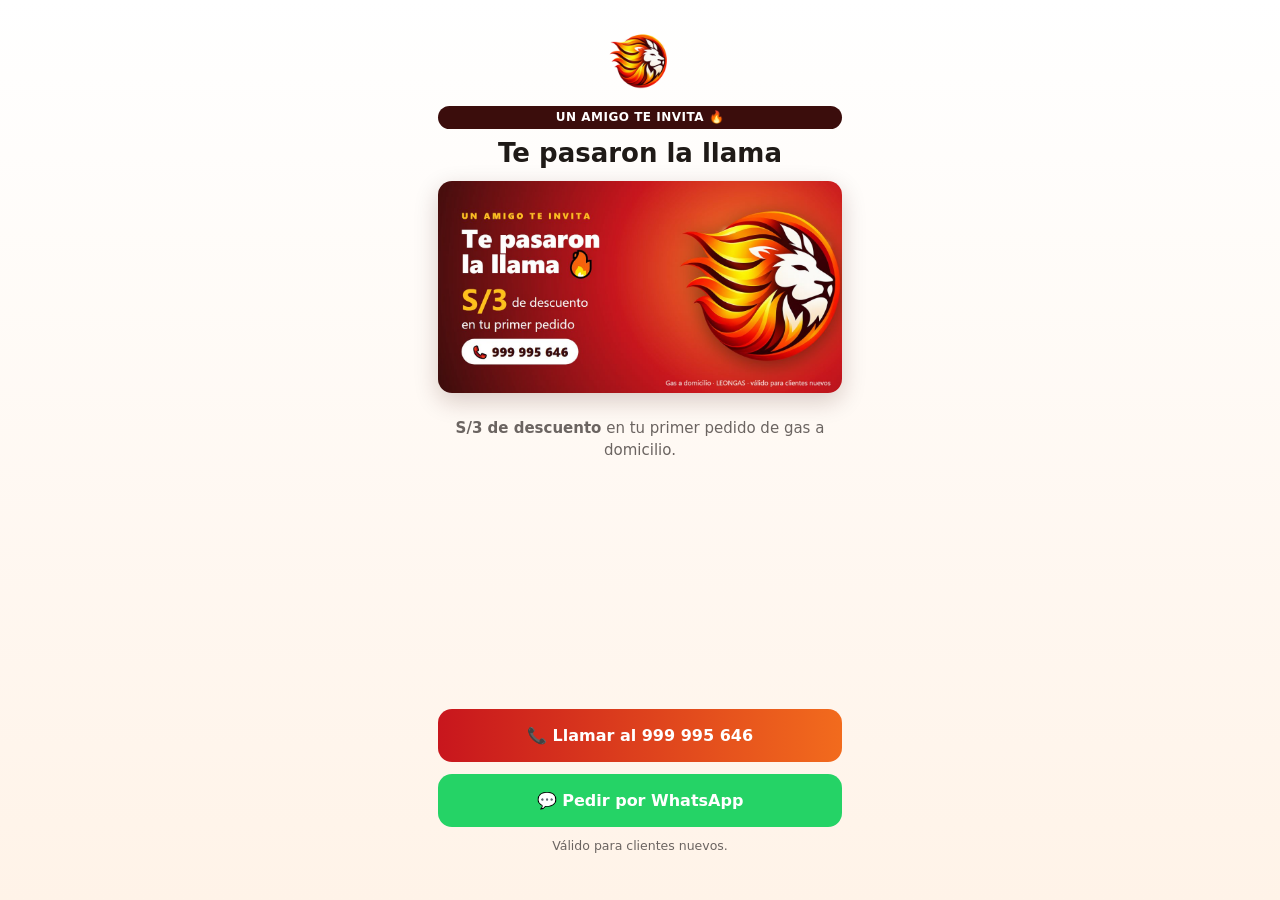
==== a/index.html @ 5d51458b "Actualiza el sitio (2026-11-19T13:29)" ====
<!DOCTYPE html>
<html lang="es">
<head>
<meta charset="utf-8">
<meta name="viewport" content="width=device-width, initial-scale=1">
<meta http-equiv="Content-Security-Policy" content="default-src 'self'; script-src 'self'; style-src 'self'; img-src 'self' data:; connect-src 'none'; base-uri 'none'; form-action 'none'">
<meta name="referrer" content="no-referrer">
<title>Tu primer pedido LEONGAS con S/3 de descuento</title>
<!-- Vista previa de WhatsApp: la misma para todos. Lo personal va en el texto
     que escribe el cliente que invita. -->
<meta property="og:type" content="website">
<meta property="og:site_name" content="LEONGAS">
<meta property="og:title" content="Tu primer pedido LEONGAS con S/3 de descuento 🎁">
<meta property="og:description" content="Gas a domicilio. Llama o pide por WhatsApp al 999 995 646.">
<meta property="og:url" content="https://ventasleongroup-byte.github.io/leongas/a/">
<meta property="og:image" content="https://ventasleongroup-byte.github.io/leongas/og/invitacion.jpg">
<meta property="og:image:type" content="image/jpeg">
<meta property="og:image:width" content="1200">
<meta property="og:image:height" content="630">
<meta property="og:image:alt" content="Te pasaron la llama: S/3 de descuento en tu primer balón LEONGAS">
<link rel="stylesheet" href="../estilos.css">
<link rel="icon" href="../img/logo.png">
</head>
<body>
<main class="centro">
  <img class="logo" src="../img/logo.png" alt="LEONGAS">
  <span class="pill">UN AMIGO TE INVITA 🔥</span>
  <h1>Te pasaron la llama</h1>
  <img class="flyer" src="../og/invitacion.jpg" alt="S/3 de descuento en tu primer pedido LEONGAS">
  <p class="sub"><strong>S/3 de descuento</strong> en tu primer pedido de gas a domicilio.</p>
  <div class="empuje"></div>
  <a class="boton" href="tel:+51999995646">📞 Llamar al 999 995 646</a>
  <a class="boton wa" id="pedir" href="https://wa.me/51999995646">💬 Pedir por WhatsApp</a>
  <p class="chico">Válido para clientes nuevos.</p>
</main>
<script src="a.js"></script>
</body>
</html>
---- estilos.css ----
/* Sitio público de "Pasa la llama". Sin framework: HTML, este CSS y JS propio.
   Los colores son los del logo. El arte definitivo llega al final (ver
   creativo-afiliados/INDICACIONES.md, fuera del repo). */
:root {
  --rojo: #C8161D; --naranja: #F26B1D; --amarillo: #FFC21A; --vino: #3B0D0C;
  --crema: #FFF3E8; --tinta: #1F1A17; --gris: #6B6461; --linea: #E8DED6;
  --verde: #1E9E5A; --wa: #25D366;
}
* { box-sizing: border-box }
html, body { margin: 0 }
body {
  font-family: system-ui, -apple-system, "Segoe UI", Roboto, sans-serif;
  color: var(--tinta); background: linear-gradient(180deg, #fff 0, var(--crema) 100%);
  min-height: 100vh; line-height: 1.45;
}
main { max-width: 440px; margin: 0 auto; padding: 22px 18px 32px; display: flex; flex-direction: column; min-height: 100vh }
.centro { text-align: center }
.logo { width: 72px; height: 72px; display: block; margin: 4px auto 8px }
.pill { display: inline-block; background: var(--vino); color: #fff; border-radius: 20px; padding: 3px 12px; font-size: 12px; font-weight: 700; letter-spacing: .5px }
h1 { font-size: 26px; margin: 10px 0 6px; line-height: 1.15 }
h2 { font-size: 20px; margin: 4px 0 8px }
.sub { color: var(--gris); font-size: 15px }
.grande { font-size: 64px; font-weight: 800; color: var(--rojo); line-height: 1; margin: 14px 0 4px }
.grande.verde { color: var(--verde) }
.paso { font-size: 12px; color: var(--gris); letter-spacing: .5px; text-transform: uppercase }
.lista { display: flex; flex-direction: column; gap: 10px; margin: 14px 0 }
.tarjeta { display: flex; gap: 10px; align-items: flex-start; background: #fff; border: 1px solid var(--linea); border-radius: 14px; padding: 11px 12px; font-size: 15px; text-align: left }
.num { flex: none; width: 28px; height: 28px; border-radius: 50%; background: var(--naranja); color: #fff; font-weight: 700; display: grid; place-items: center; font-size: 14px }
.num.ok { background: var(--verde) }
.num.espera { background: #bbb }
.nota { font-size: 14px; background: #fff; border: 1px dashed var(--naranja); border-radius: 12px; padding: 10px 12px; color: var(--gris) }
.boton { display: block; width: 100%; border: 0; border-radius: 14px; padding: 15px 12px; font: inherit; font-weight: 700; font-size: 16px; color: #fff; background: linear-gradient(90deg, var(--rojo), var(--naranja)); text-align: center; text-decoration: none; cursor: pointer; margin-top: 12px }
.boton.wa { background: var(--wa) }
.boton.secundario { background: #fff; color: var(--rojo); border: 2px solid var(--rojo) }
.boton[disabled] { opacity: .5 }
.empuje { margin-top: auto }
.chico { font-size: 12.5px; color: var(--gris); margin-top: 10px; text-align: center }
.contacto { display: flex; align-items: center; gap: 10px; background: #fff; border: 1px solid var(--linea); border-radius: 12px; padding: 9px 11px }
.contacto .av { flex: none; width: 34px; height: 34px; border-radius: 50%; background: #F5D9C6; color: var(--vino); font-weight: 700; display: grid; place-items: center; font-size: 13px }
.contacto .t { flex: 1; min-width: 0 }
.contacto .t small { display: block; color: var(--gris) }
.contacto button { border: 0; border-radius: 10px; padding: 8px 11px; font: inherit; font-weight: 700; font-size: 13px; cursor: pointer }
.contacto .quitar { background: transparent; color: var(--gris) }
.contacto .enviar { background: var(--wa); color: #fff }
.contacto .enviado { background: #E7F6EE; color: var(--verde) }
.fila { display: flex; gap: 8px; margin: 10px 0 }
.fila input { flex: 1; min-width: 0; border: 1.5px solid var(--linea); border-radius: 12px; padding: 12px; font: inherit; font-size: 16px; background: #fff }
.fila button { border: 0; border-radius: 12px; padding: 0 16px; background: var(--vino); color: #fff; font-weight: 700; font-size: 18px; cursor: pointer }
.error { color: var(--rojo); font-size: 14px; min-height: 1em }
.oculto { display: none !important }
.flyer { width: 100%; border-radius: 14px; display: block; margin: 6px 0 10px; box-shadow: 0 8px 24px #3b0d0c33 }
.separado { margin-top: 18px }
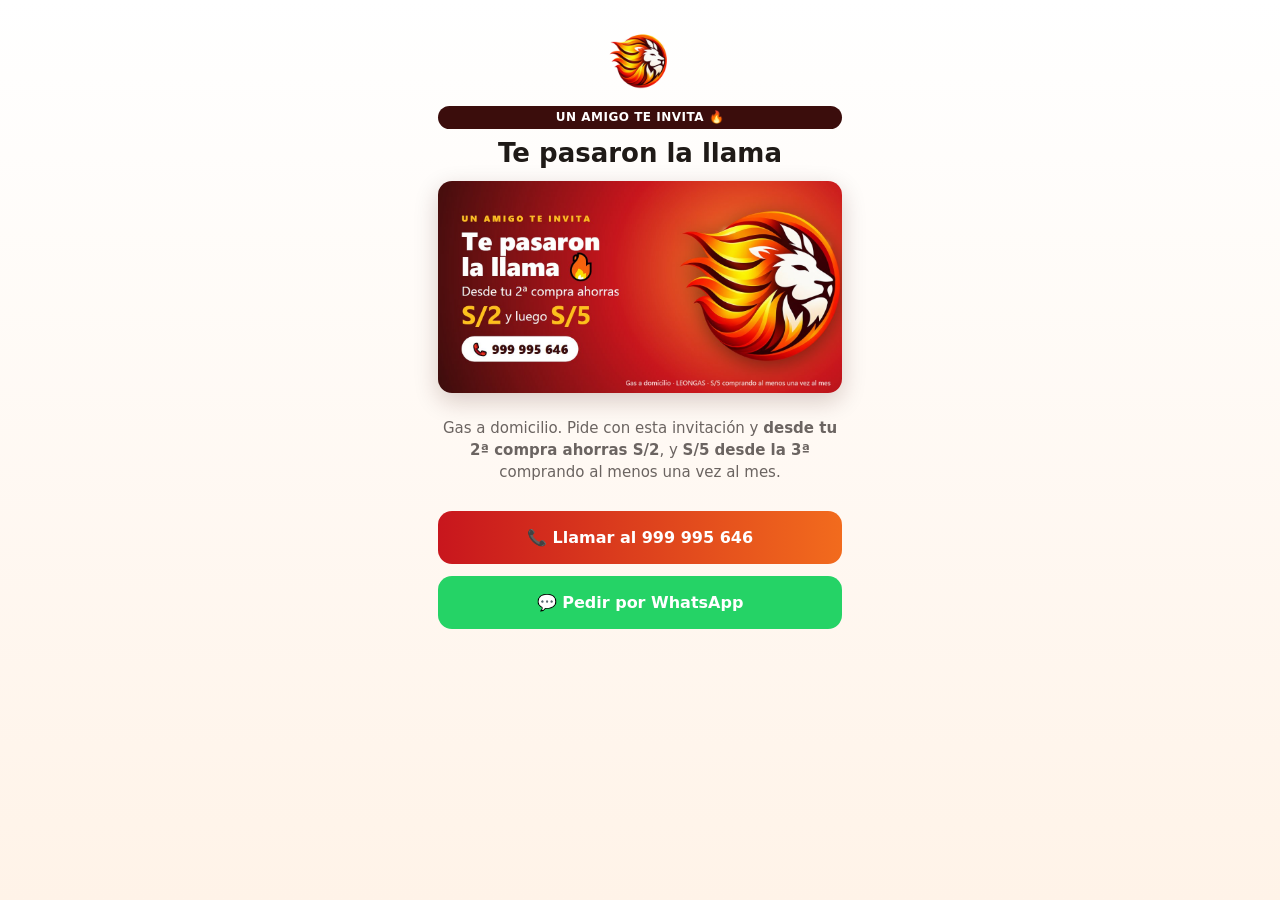
==== commit 917b6aab: "Actualiza el sitio (2026-11-20T16:04)" ====
--- a/a/index.html
+++ b/a/index.html
@@ -3,21 +3,21 @@
 <head>
 <meta charset="utf-8">
 <meta name="viewport" content="width=device-width, initial-scale=1">
-<meta http-equiv="Content-Security-Policy" content="default-src 'self'; script-src 'self'; style-src 'self'; img-src 'self' data:; connect-src 'none'; base-uri 'none'; form-action 'none'">
+<meta http-equiv="Content-Security-Policy" content="default-src 'self'; script-src 'self'; style-src 'self'; img-src 'self' data:; connect-src https://cnychdelfsppsinohkaf.supabase.co; base-uri 'none'; form-action 'none'">
 <meta name="referrer" content="no-referrer">
-<title>Tu primer pedido LEONGAS con S/3 de descuento</title>
+<title>Te pasaron la llama · Gas a domicilio LEONGAS</title>
 <!-- Vista previa de WhatsApp: la misma para todos. Lo personal va en el texto
      que escribe el cliente que invita. -->
 <meta property="og:type" content="website">
 <meta property="og:site_name" content="LEONGAS">
-<meta property="og:title" content="Tu primer pedido LEONGAS con S/3 de descuento 🎁">
-<meta property="og:description" content="Gas a domicilio. Llama o pide por WhatsApp al 999 995 646.">
+<meta property="og:title" content="Te pasaron la llama 🔥 Gas a domicilio LEONGAS">
+<meta property="og:description" content="Desde tu 2ª compra ahorras S/2, y S/5 desde la 3ª. Llama o pide por WhatsApp al 999 995 646.">
 <meta property="og:url" content="https://ventasleongroup-byte.github.io/leongas/a/">
-<meta property="og:image" content="https://ventasleongroup-byte.github.io/leongas/og/invitacion.jpg">
+<meta property="og:image" content="https://ventasleongroup-byte.github.io/leongas/og/invitacion-v2.jpg">
 <meta property="og:image:type" content="image/jpeg">
 <meta property="og:image:width" content="1200">
 <meta property="og:image:height" content="630">
-<meta property="og:image:alt" content="Te pasaron la llama: S/3 de descuento en tu primer balón LEONGAS">
+<meta property="og:image:alt" content="Te pasaron la llama: desde tu 2ª compra LEONGAS ahorras S/2, y luego S/5">
 <link rel="stylesheet" href="../estilos.css">
 <link rel="icon" href="../img/logo.png">
 </head>
@@ -26,12 +26,28 @@
   <img class="logo" src="../img/logo.png" alt="LEONGAS">
   <span class="pill">UN AMIGO TE INVITA 🔥</span>
   <h1>Te pasaron la llama</h1>
-  <img class="flyer" src="../og/invitacion.jpg" alt="S/3 de descuento en tu primer pedido LEONGAS">
-  <p class="sub"><strong>S/3 de descuento</strong> en tu primer pedido de gas a domicilio.</p>
-  <div class="empuje"></div>
+  <img class="flyer" src="../og/invitacion-v2.jpg" alt="Desde tu 2ª compra ahorras S/2, y luego S/5">
+  <p class="sub">Gas a domicilio. Pide con esta invitación y <strong>desde tu 2ª compra ahorras S/2</strong>,
+    y <strong>S/5 desde la 3ª</strong> comprando al menos una vez al mes.</p>
   <a class="boton" href="tel:+51999995646">📞 Llamar al 999 995 646</a>
   <a class="boton wa" id="pedir" href="https://wa.me/51999995646">💬 Pedir por WhatsApp</a>
-  <p class="chico">Válido para clientes nuevos.</p>
+
+  <!-- Registro: su propio enlace para invitar, aunque todavía no compre. -->
+  <section id="registro" class="oculto separado">
+    <div class="nota">
+      <strong>¿Tú también quieres ganar?</strong> Invita a tus amigos y gana <strong>S/2</strong> por cada uno
+      que pida. Deja tus datos y recibe tu enlace ahora, aunque todavía no compres.
+    </div>
+    <form id="form-registro" class="lista" novalidate>
+      <input class="campo" id="r-nombre" type="text" autocomplete="given-name" maxlength="60" placeholder="Tu nombre (opcional)" aria-label="Tu nombre">
+      <input class="campo" id="r-celular" type="tel" inputmode="numeric" autocomplete="tel" maxlength="15" placeholder="Tu celular: 9__ ___ ___" aria-label="Tu celular">
+      <input class="campo" id="r-direccion" type="text" autocomplete="street-address" maxlength="120" placeholder="Tu dirección (calle, número, referencia)" aria-label="Tu dirección">
+      <p class="error" id="r-error"></p>
+      <button class="boton" type="submit" id="r-enviar">Quiero mi enlace para invitar</button>
+    </form>
+    <p class="chico">GRUPO LEON LOGISTICA S.R.L. (RUC 20611877634, Jr. Miraflores 370, Huancayo), titular de LEONGAS, guarda tu celular, tu dirección y tu nombre solo para tus pedidos, descuentos e invitaciones de este programa, y no los comparte con nadie. Quien te invitó solo verá si ya pediste. Para ver, corregir o borrar tus datos, escríbenos al 999 995 646 (Ley 29733).</p>
+    <a class="boton wa oculto" id="r-wa" href="https://wa.me/51999995646">💬 Pedir mi enlace por WhatsApp</a>
+  </section>
 </main>
 <script src="a.js"></script>
 </body>
--- a/estilos.css
+++ b/estilos.css
@@ -50,3 +50,8 @@
 .oculto { display: none !important }
 .flyer { width: 100%; border-radius: 14px; display: block; margin: 6px 0 10px; box-shadow: 0 8px 24px #3b0d0c33 }
 .separado { margin-top: 18px }
+.campo { width: 100%; border: 1.5px solid var(--linea); border-radius: 12px; padding: 12px; font: inherit; font-size: 16px; background: #fff }
+.compra { display: flex; justify-content: space-between; gap: 10px; background: #fff; border: 1px solid var(--linea); border-radius: 12px; padding: 9px 11px; font-size: 14px; text-align: left }
+.compra small { display: block; color: var(--gris) }
+.compra .monto { text-align: right; font-weight: 700; white-space: nowrap }
+.compra .ahorro { color: var(--verde); font-weight: 600 }
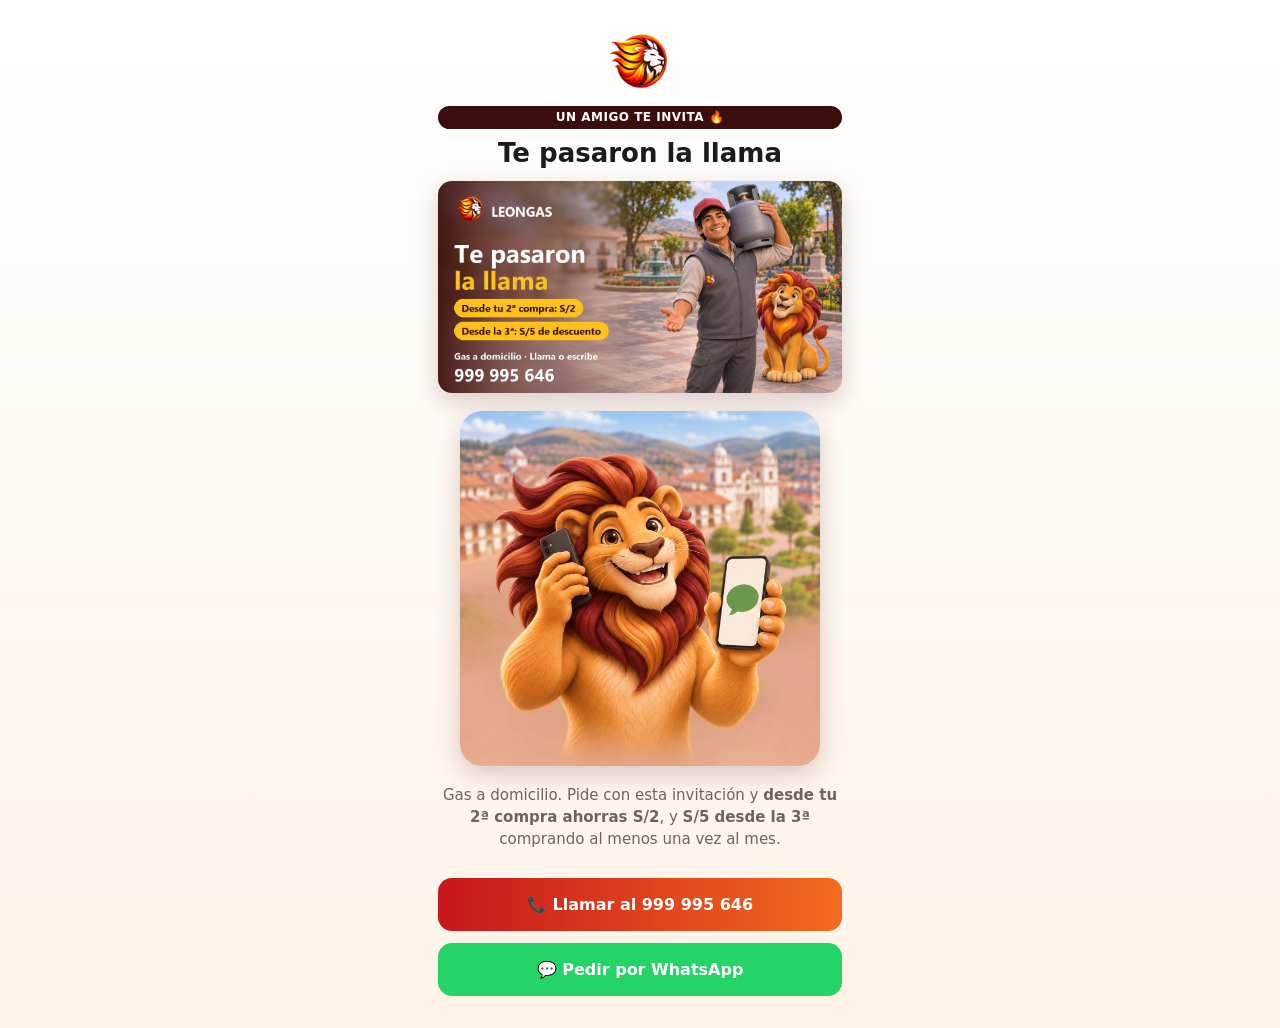
==== commit f8a527b1: "Actualiza el sitio (2026-11-20T16:51)" ====
--- a/a/index.html
+++ b/a/index.html
@@ -13,7 +13,7 @@
 <meta property="og:title" content="Te pasaron la llama 🔥 Gas a domicilio LEONGAS">
 <meta property="og:description" content="Desde tu 2ª compra ahorras S/2, y S/5 desde la 3ª. Llama o pide por WhatsApp al 999 995 646.">
 <meta property="og:url" content="https://ventasleongroup-byte.github.io/leongas/a/">
-<meta property="og:image" content="https://ventasleongroup-byte.github.io/leongas/og/invitacion-v2.jpg">
+<meta property="og:image" content="https://ventasleongroup-byte.github.io/leongas/og/invitacion-v3.jpg">
 <meta property="og:image:type" content="image/jpeg">
 <meta property="og:image:width" content="1200">
 <meta property="og:image:height" content="630">
@@ -26,7 +26,8 @@
   <img class="logo" src="../img/logo.png" alt="LEONGAS">
   <span class="pill">UN AMIGO TE INVITA 🔥</span>
   <h1>Te pasaron la llama</h1>
-  <img class="flyer" src="../og/invitacion-v2.jpg" alt="Desde tu 2ª compra ahorras S/2, y luego S/5">
+  <img class="flyer" src="../og/invitacion-v3.jpg" alt="Desde tu 2ª compra ahorras S/2, y luego S/5">
+  <img class="hero-img" src="../img/leon-pedido.jpg" alt="El león de LEONGAS: llama o escribe por WhatsApp" width="640" height="631">
   <p class="sub">Gas a domicilio. Pide con esta invitación y <strong>desde tu 2ª compra ahorras S/2</strong>,
     y <strong>S/5 desde la 3ª</strong> comprando al menos una vez al mes.</p>
   <a class="boton" href="tel:+51999995646">📞 Llamar al 999 995 646</a>
--- a/estilos.css
+++ b/estilos.css
@@ -55,3 +55,11 @@
 .compra small { display: block; color: var(--gris) }
 .compra .monto { text-align: right; font-weight: 700; white-space: nowrap }
 .compra .ahorro { color: var(--verde); font-weight: 600 }
+
+/* Ilustraciones (león y repartidor, generadas con IA; logo, cifras y teléfono van en código) */
+.hero-img { width: 100%; max-width: 360px; height: auto; border-radius: 22px; display: block; margin: 8px auto 4px; box-shadow: 0 8px 24px #3b0d0c33 }
+.paso-img { flex: none; width: 76px; height: 76px; border-radius: 16px; object-fit: cover }
+.tarjeta:has(.paso-img) { align-items: center; gap: 12px }
+.hero { position: relative; margin: 10px 0 6px }
+.hero img { width: 100%; height: auto; border-radius: 18px; display: block; box-shadow: 0 8px 24px #3b0d0c33 }
+.hero .grande { position: absolute; inset: 0; display: grid; place-items: center; margin: 0; color: var(--vino); text-shadow: 0 2px 0 #fff8, 0 0 24px #fff }
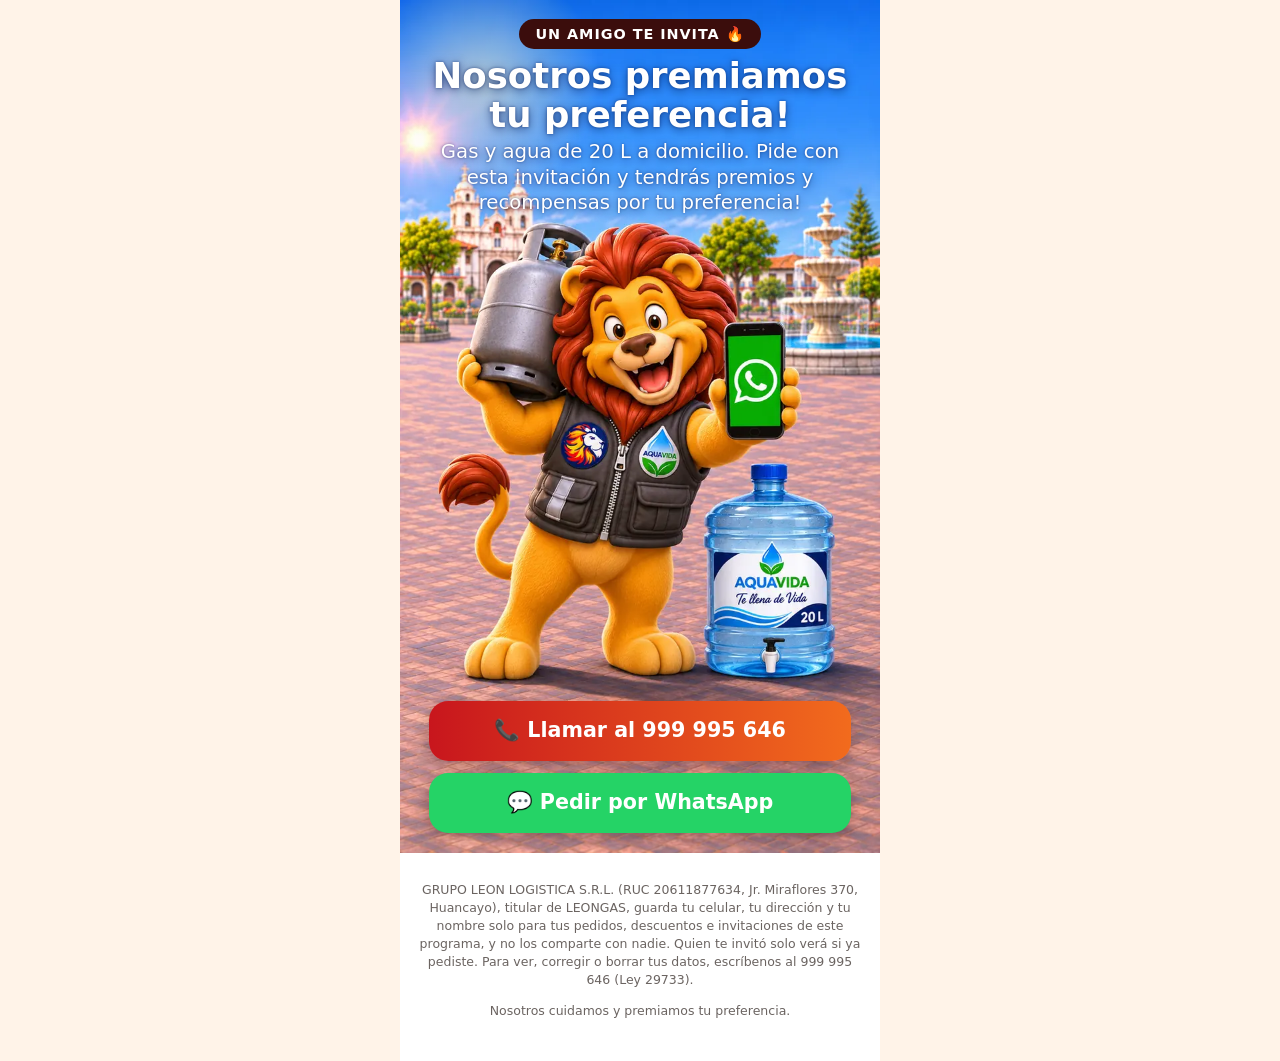
==== commit d7047931: "Actualiza el sitio (2026-11-21T03:53)" ====
--- a/a/index.html
+++ b/a/index.html
@@ -5,36 +5,42 @@
 <meta name="viewport" content="width=device-width, initial-scale=1">
 <meta http-equiv="Content-Security-Policy" content="default-src 'self'; script-src 'self'; style-src 'self'; img-src 'self' data:; connect-src https://cnychdelfsppsinohkaf.supabase.co; base-uri 'none'; form-action 'none'">
 <meta name="referrer" content="no-referrer">
-<title>Te pasaron la llama · Gas a domicilio LEONGAS</title>
-<!-- Vista previa de WhatsApp: la misma para todos. Lo personal va en el texto
-     que escribe el cliente que invita. -->
+<meta name="theme-color" content="#116cea">
+<title>Únete a LEONGAS y AQUAVIDA · Gas y agua a domicilio</title>
+<!-- Vista previa de WhatsApp: la misma para todos (no puede llevar el nombre de quien invita). -->
 <meta property="og:type" content="website">
 <meta property="og:site_name" content="LEONGAS">
-<meta property="og:title" content="Te pasaron la llama 🔥 Gas a domicilio LEONGAS">
-<meta property="og:description" content="Desde tu 2ª compra ahorras S/2, y S/5 desde la 3ª. Llama o pide por WhatsApp al 999 995 646.">
+<meta property="og:title" content="Únete a LEONGAS y AQUAVIDA 🔥 Gas y agua a DOMICILIO">
+<meta property="og:description" content="Nosotros premiamos tus compras y tu preferencia!">
 <meta property="og:url" content="https://ventasleongroup-byte.github.io/leongas/a/">
-<meta property="og:image" content="https://ventasleongroup-byte.github.io/leongas/og/invitacion-v3.jpg">
+<meta property="og:image" content="https://ventasleongroup-byte.github.io/leongas/og/invitacion-v4.jpg">
 <meta property="og:image:type" content="image/jpeg">
 <meta property="og:image:width" content="1200">
 <meta property="og:image:height" content="630">
-<meta property="og:image:alt" content="Te pasaron la llama: desde tu 2ª compra LEONGAS ahorras S/2, y luego S/5">
+<meta property="og:image:alt" content="Recomienda y gana: LEONGAS y AQUAVIDA, gas y agua a domicilio">
 <link rel="stylesheet" href="../estilos.css">
+<link rel="stylesheet" href="../escena.css">
 <link rel="icon" href="../img/logo.png">
+<link rel="preload" as="image" href="../img/escenas/amigo.webp" type="image/webp">
 </head>
-<body>
-<main class="centro">
-  <img class="logo" src="../img/logo.png" alt="LEONGAS">
-  <span class="pill">UN AMIGO TE INVITA 🔥</span>
-  <h1>Te pasaron la llama</h1>
-  <img class="flyer" src="../og/invitacion-v3.jpg" alt="Desde tu 2ª compra ahorras S/2, y luego S/5">
-  <img class="hero-img" src="../img/leon-pedido.jpg" alt="El león de LEONGAS: llama o escribe por WhatsApp" width="640" height="631">
-  <p class="sub">Gas a domicilio. Pide con esta invitación y <strong>desde tu 2ª compra ahorras S/2</strong>,
-    y <strong>S/5 desde la 3ª</strong> comprando al menos una vez al mes.</p>
-  <a class="boton" href="tel:+51999995646">📞 Llamar al 999 995 646</a>
-  <a class="boton wa" id="pedir" href="https://wa.me/51999995646">💬 Pedir por WhatsApp</a>
+<body class="v-amigo">
+<main class="app">
+  <section class="escena zoom" id="v-amigo">
+    <img class="fondo" src="../img/escenas/amigo.webp" alt="El león de LEONGAS con un balón de gas y un bidón de agua AQUAVIDA" width="720" height="1279" fetchpriority="high">
+    <div class="brillo"></div>
+    <div class="arriba">
+      <span class="pildora sube d1">UN AMIGO TE INVITA 🔥</span>
+      <h1 class="t-claro sube d2">Nosotros premiamos tu preferencia!</h1>
+      <p class="t-claro texto sube d3">Gas y agua de 20 L a domicilio. Pide con esta invitación y tendrás premios y recompensas por tu preferencia!</p>
+    </div>
+    <div class="abajo sube d4">
+      <a class="boton-v pulso" href="tel:+51999995646">📞 Llamar al 999 995 646</a>
+      <a class="boton-v wa" id="pedir" href="https://wa.me/51999995646">💬 Pedir por WhatsApp</a>
+    </div>
+  </section>
 
   <!-- Registro: su propio enlace para invitar, aunque todavía no compre. -->
-  <section id="registro" class="oculto separado">
+  <section id="registro" class="bloque oculto">
     <div class="nota">
       <strong>¿Tú también quieres ganar?</strong> Invita a tus amigos y gana <strong>S/2</strong> por cada uno
       que pida. Deja tus datos y recibe tu enlace ahora, aunque todavía no compres.
@@ -46,8 +52,12 @@
       <p class="error" id="r-error"></p>
       <button class="boton" type="submit" id="r-enviar">Quiero mi enlace para invitar</button>
     </form>
+    <a class="boton wa oculto" id="r-wa" href="https://wa.me/51999995646">💬 Pedir mi enlace por WhatsApp</a>
+  </section>
+
+  <section id="privacidad" class="bloque legal">
     <p class="chico">GRUPO LEON LOGISTICA S.R.L. (RUC 20611877634, Jr. Miraflores 370, Huancayo), titular de LEONGAS, guarda tu celular, tu dirección y tu nombre solo para tus pedidos, descuentos e invitaciones de este programa, y no los comparte con nadie. Quien te invitó solo verá si ya pediste. Para ver, corregir o borrar tus datos, escríbenos al 999 995 646 (Ley 29733).</p>
-    <a class="boton wa oculto" id="r-wa" href="https://wa.me/51999995646">💬 Pedir mi enlace por WhatsApp</a>
+    <p class="chico">Nosotros cuidamos y premiamos tu preferencia.</p>
   </section>
 </main>
 <script src="a.js"></script>
--- a/escena.css
+++ b/escena.css
@@ -0,0 +1,136 @@
+/* Escenas de "Pasa la llama": cada pantalla es una ilustración a pantalla completa
+   con el texto y los botones puestos DENTRO de la imagen (cielo, piso o tableta).
+   Todo se mide en cqw (ancho de la escena) para que la composición escale igual
+   en cualquier celular. Solo se animan transform y opacity (livianas), y se
+   apagan con "reducir movimiento". Sin librerías ni fuentes externas. */
+
+html { background: #0249ab }
+body { margin: 0; min-height: 100vh; background: #0249ab; transition: background .4s }
+body.v-bienvenida { background: #374262 }
+body.v-como { background: #30416b }
+body.v-elegir { background: #906970 }
+body.v-enviar { background: #735a5f }
+body.v-saldo { background: #b58181 }
+body.v-cuenta { background: #b3807f }
+body.v-error { background: #6d6b7d }
+.app { display: block; max-width: 480px; margin: 0 auto; padding: 0; min-height: 0 }
+
+.escena { container-type: inline-size; position: relative; width: 100%; aspect-ratio: 720 / 1279; overflow: hidden; background: #0249ab; color: #fff }
+.escena.oculto { display: none !important }
+.escena.sin-foto { background: linear-gradient(180deg, #0249ab, #3e87f0) }
+.fondo { position: absolute; inset: 0; width: 100%; height: 100%; object-fit: cover; display: block }
+.centrado { position: absolute; inset: 0; display: flex; flex-direction: column; align-items: center; justify-content: center; gap: 3cqw }
+.logo-g { width: 24cqw; height: 24cqw }
+
+/* Texto sobre el cielo */
+.arriba { position: absolute; left: 6cqw; right: 6cqw; top: 4cqw; text-align: center }
+.arriba.corto { top: 3cqw }
+.abajo { position: absolute; left: 6cqw; right: 6cqw; bottom: 4cqw; display: flex; flex-direction: column; gap: 2.4cqw }
+.t-claro { color: #fff; text-shadow: 0 .4cqw 2cqw rgba(0, 25, 85, .6), 0 0 .6cqw rgba(0, 25, 85, .5) }
+.escena h1 { font-size: 7.4cqw; line-height: 1.1; margin: 1.6cqw 0 1cqw }
+.escena h2 { font-size: 6cqw; line-height: 1.1; margin: 0 0 1.2cqw }
+.escena .texto { font-size: 4.1cqw; line-height: 1.3; margin: 0 }
+.escena .etiqueta { font-size: 3.1cqw; letter-spacing: .3cqw; text-transform: uppercase; margin: 0 0 .6cqw }
+.pildora { display: inline-block; background: #3B0D0C; color: #fff; border-radius: 6cqw; padding: .9cqw 3.4cqw; font-size: 3cqw; font-weight: 800; letter-spacing: .2cqw }
+.monto-g { font-size: 15cqw; font-weight: 900; line-height: 1; margin: 1cqw 0 .4cqw; color: #FFC21A }
+
+/* Botones dentro de la escena */
+.boton-v { display: block; width: 100%; border: 0; border-radius: 4cqw; padding: 3.2cqw 3cqw; font: inherit; font-weight: 800; font-size: 4.3cqw; color: #fff; text-align: center; text-decoration: none; cursor: pointer;
+  background: linear-gradient(90deg, #C8161D, #F26B1D); box-shadow: 0 1cqw 3cqw rgba(60, 10, 10, .35); transition: transform .15s }
+.boton-v:active { transform: scale(.97) }
+.boton-v.wa { background: #25D366; color: #fff }
+.boton-v.sec { background: rgba(255, 255, 255, .92); color: #C8161D; box-shadow: 0 .6cqw 2cqw rgba(0, 0, 0, .15) }
+.boton-v[disabled] { opacity: .5 }
+
+/* Panel sobre la tableta de la ilustración */
+.panel { position: absolute; display: flex }
+.p-derecha { left: 38%; top: 23.4%; width: 57.4%; height: 59.6% }
+.p-completo { left: 5.6%; top: 26.6%; width: 88.8%; height: 69.4% }
+#v-saldo .panel, #v-cuenta .panel { left: 4%; top: 27.2%; width: 92%; height: 67.6% }
+.pc { flex: 1; min-width: 0; overflow-y: auto; overflow-x: hidden; color: #0b2a4a; padding: 2.4cqw; display: flex; flex-direction: column; gap: 2.2cqw; scrollbar-width: thin }
+.pc > * { flex-shrink: 0 }
+.p-derecha .pc { padding-top: 9cqw }
+.pc.con-logo { padding-top: 2.4cqw }
+.pc.con-logo > :first-child { margin-left: 15cqw; margin-top: .4cqw }
+.pc .oscuro { color: #0b2a4a; text-shadow: none }
+.pc h1.chico-t { font-size: 5.2cqw; margin: 0 }
+.pc .etiqueta { margin: 0 }
+.ayuda { font-size: 3.2cqw; color: #35597f; margin: 0; line-height: 1.3; text-align: center }
+.aviso { font-size: 3.4cqw; background: rgba(255, 255, 255, .85); border-radius: 3cqw; padding: 2.2cqw 2.6cqw; margin: 0; color: #0b2a4a }
+.error { font-size: 3.2cqw; color: #b3121a; min-height: 0; margin: 0 }
+.error:empty { display: none }
+.pc .boton-v { font-size: 3.8cqw; padding: 2.6cqw 2cqw }
+.pc .lista { margin: 0; gap: 1.8cqw }
+.pc .tarjeta, .pc .contacto, .pc .compra { font-size: 3.4cqw; border-radius: 3cqw }
+.pc .contacto .enviar { background: #25D366; color: #fff }
+.pc .contacto button { font-size: 3.2cqw; min-height: 9cqw }
+.fila-n { display: flex; gap: 1.6cqw }
+.fila-n input { flex: 1; min-width: 0; border: 1.5px solid #9dbfe4; border-radius: 3cqw; padding: 2.4cqw; font: inherit; font-size: 4cqw; background: #fff; color: #0b2a4a }
+.fila-n button { border: 0; border-radius: 3cqw; padding: 0 4cqw; background: #3B0D0C; color: #fff; font-weight: 800; font-size: 5cqw; cursor: pointer }
+.pc .compra .ahorro, .pc .compra small { font-size: 3cqw }
+
+/* Pantalla "Así de fácil": los pasos se acumulan, no se borran */
+#v-como .fondo { opacity: 0; transition: opacity .9s ease }
+#v-como[data-paso="0"] .p1, #v-como[data-paso="1"] .p1, #v-como[data-paso="2"] .p2, #v-como[data-paso="3"] .p3 { opacity: 1 }
+.pasos-l { list-style: none; margin: 1.4cqw 0 0; padding: 0; display: flex; flex-direction: column; gap: 1.6cqw; text-align: left }
+.pasos-l li { background: rgba(2, 30, 90, .55); backdrop-filter: blur(2px); border-radius: 3.4cqw; padding: 1.8cqw 3cqw; opacity: 0; transform: translateX(-6cqw); transition: opacity .5s ease, transform .5s cubic-bezier(.2, .9, .25, 1.15) }
+.pasos-l li b { display: block; font-size: 4cqw; color: #fff }
+.pasos-l li span { font-size: 3.4cqw; color: #dfeaff }
+#v-como[data-paso="1"] .pasos-l li:nth-child(-n+1), #v-como[data-paso="2"] .pasos-l li:nth-child(-n+2), #v-como[data-paso="3"] .pasos-l li:nth-child(-n+3) { opacity: 1; transform: none }
+.nota-v { margin: 0; text-align: center; font-weight: 800; font-size: 3.6cqw; color: #fff; text-shadow: 0 .4cqw 1.6cqw rgba(0, 20, 70, .7) }
+.puntitos { display: flex; justify-content: center; gap: 1.6cqw }
+.puntitos i { width: 2.2cqw; height: 2.2cqw; border-radius: 50%; background: rgba(255, 255, 255, .45); transition: all .4s }
+#v-como[data-paso="1"] .puntitos i:nth-child(1), #v-como[data-paso="2"] .puntitos i:nth-child(2), #v-como[data-paso="3"] .puntitos i:nth-child(3) { background: #FFC21A; width: 6cqw; border-radius: 2cqw }
+
+/* Tarjeta virtual */
+.tarjeta-v { position: relative; overflow: hidden; border-radius: 4.4cqw; padding: 3.4cqw; color: #fff; background: linear-gradient(135deg, #3B0D0C 0%, #C8161D 62%, #F26B1D 100%); box-shadow: 0 1.4cqw 3.6cqw rgba(60, 10, 10, .35) }
+.tarjeta-v::after { content: ''; position: absolute; top: 0; bottom: 0; left: -60%; width: 40%; background: linear-gradient(100deg, transparent, rgba(255, 255, 255, .28), transparent); transform: skewX(-18deg); animation: brillo-t 4.5s ease-in-out infinite }
+.tv-cab { display: flex; justify-content: space-between; align-items: center; font-size: 2.9cqw; opacity: .9 }
+.tv-marca { font-weight: 900; letter-spacing: .4cqw }
+.tv-saldo { font-size: 13cqw; font-weight: 900; line-height: 1; margin-top: 1.6cqw; color: #FFC21A }
+.tv-sub { font-size: 3.2cqw; opacity: .95 }
+.tv-sellos { display: grid; grid-template-columns: repeat(10, 1fr); gap: 1cqw; margin-top: 2.4cqw }
+.tv-sellos i { aspect-ratio: 1; border-radius: 50%; background: rgba(255, 255, 255, .2); border: .3cqw solid rgba(255, 255, 255, .35); display: grid; place-items: center; font-style: normal; font-size: 3cqw }
+.tv-sellos i.on { background: #FFC21A; border-color: #FFC21A; animation: sello .5s cubic-bezier(.2, 1.6, .4, 1) both }
+.tv-pie { display: flex; justify-content: space-between; font-size: 3.1cqw; margin-top: 1.8cqw; font-weight: 700 }
+
+/* Confeti (se crea solo cuando hay premio) */
+.confeti { position: absolute; inset: 0; pointer-events: none; overflow: hidden }
+.confeti i { position: absolute; top: -4cqw; width: 2cqw; height: 3.4cqw; border-radius: .4cqw; opacity: 0; animation: cae 3.4s linear forwards }
+.confeti i:nth-child(4n+1) { background: #FFC21A }
+.confeti i:nth-child(4n+2) { background: #F26B1D }
+.confeti i:nth-child(4n+3) { background: #ffffff }
+.confeti i:nth-child(4n) { background: #C8161D }
+
+.pie-legal { text-align: center; font-size: 11px; margin: 0; padding: 8px 0 14px }
+.pie-legal a { color: #fff; opacity: .75; text-decoration: none }
+
+/* Movimiento */
+@keyframes sube { from { opacity: 0; transform: translateY(3cqw) } to { opacity: 1; transform: none } }
+.sube { animation: sube .6s cubic-bezier(.2, .8, .2, 1) both }
+.d1 { animation-delay: .08s } .d2 { animation-delay: .2s } .d3 { animation-delay: .34s } .d4 { animation-delay: .5s } .d5 { animation-delay: .66s }
+@keyframes entra { from { opacity: 0 } to { opacity: 1 } }
+.escena:not(.oculto) { animation: entra .45s ease-out both }
+@keyframes panel-e { from { opacity: 0; transform: translateY(8cqw) scale(.97) } to { opacity: 1; transform: none } }
+.escena:not(.oculto) .panel { animation: panel-e .7s .12s cubic-bezier(.2, .9, .25, 1.08) both }
+@keyframes zoom { from { transform: scale(1) } to { transform: scale(1.045) } }
+.zoom .fondo { animation: zoom 18s ease-in-out infinite alternate; transform-origin: 50% 85% }
+@keyframes pulso { 0%, 100% { box-shadow: 0 0 0 0 rgba(255, 194, 26, .7), 0 1cqw 3cqw rgba(60, 10, 10, .35) } 50% { box-shadow: 0 0 0 3cqw rgba(255, 194, 26, 0), 0 1cqw 3cqw rgba(60, 10, 10, .35) } }
+.pulso { animation: pulso 1.9s infinite }
+@keyframes girar { from { transform: rotateY(0) } to { transform: rotateY(360deg) } }
+.girar { animation: girar 2.2s ease-in-out infinite }
+@keyframes brillo-t { 0%, 55% { left: -60% } 100% { left: 130% } }
+@keyframes sello { from { transform: scale(0) rotate(-40deg) } to { transform: none } }
+@keyframes cae { 0% { opacity: 1; transform: translate3d(0, 0, 0) rotate(0) } 100% { opacity: 0; transform: translate3d(var(--dx, 6cqw), 130cqw, 0) rotate(540deg) } }
+.brillo { position: absolute; left: -10%; top: -6%; width: 55%; aspect-ratio: 1; background: radial-gradient(circle, rgba(255, 244, 190, .55), transparent 62%); animation: latido 3.2s ease-in-out infinite; pointer-events: none }
+@keyframes latido { 0%, 100% { opacity: .55; transform: scale(1) } 50% { opacity: 1; transform: scale(1.18) } }
+
+@media (prefers-reduced-motion: reduce) {
+  *, *::before, *::after { animation: none !important; transition: none !important }
+  .sube, .pasos-l li { opacity: 1 !important; transform: none !important }
+}
+
+/* Página del amigo: bloques bajo la escena */
+body.v-amigo { background: #FFF3E8 }
+.bloque { max-width: 480px; margin: 0 auto; padding: 18px 18px 8px; background: linear-gradient(180deg, #FFF3E8, #fff); color: #1F1A17 }
+.bloque.legal { padding-bottom: 28px; background: #fff }
